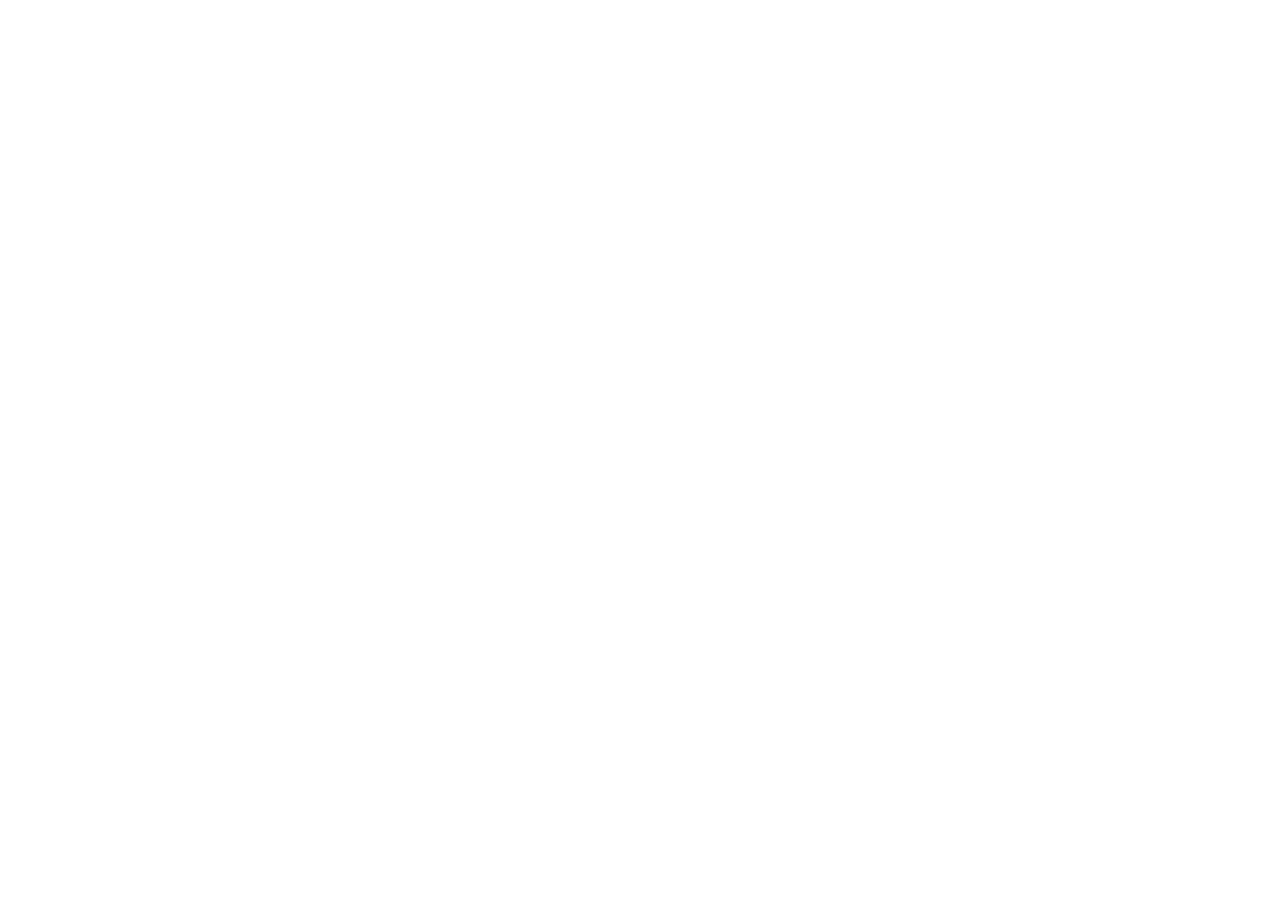
==== index.html @ 55e62a57 "Update README file" ====
<!DOCTYPE html>
<html lang="en">
<head>
    <meta charset="UTF-8">
    <meta http-equiv="X-UA-Compatible" content="IE=edge">
    <meta name="viewport" content="width=device-width, initial-scale=1.0">
    <link rel="stylesheet" href="style.css">
    <title>Meshkat Educational Society</title>
</head>
<body>

    <script src="script.js"></script>
</body>
</html>
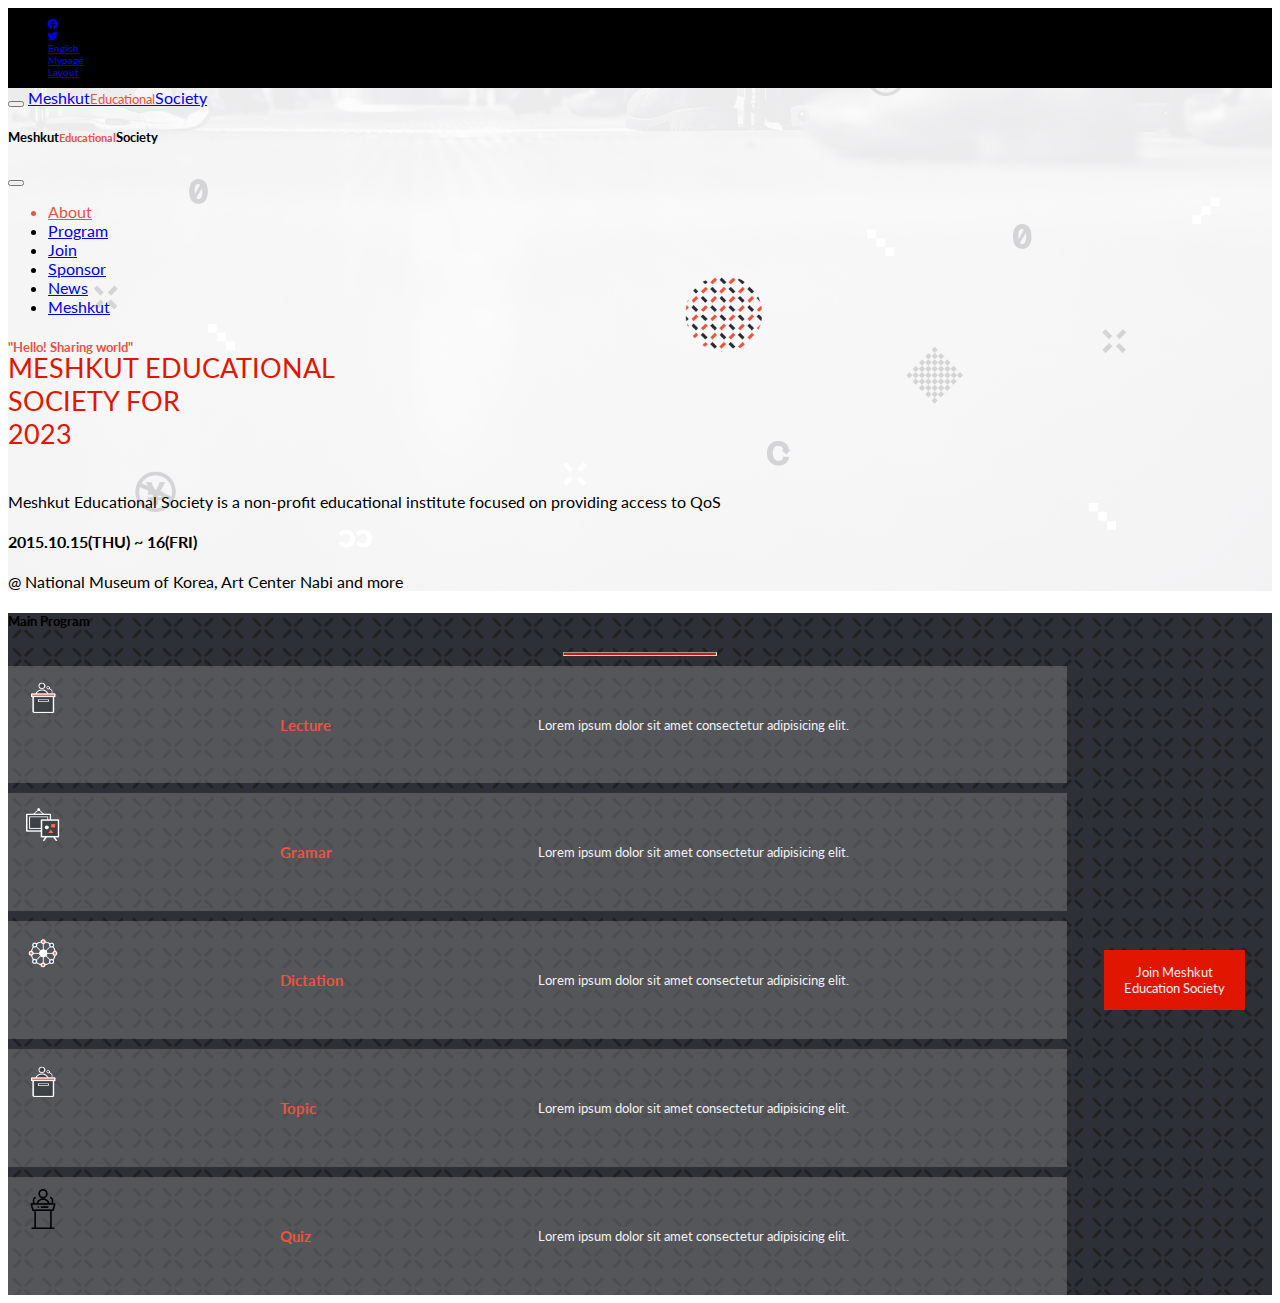
==== commit c397883b: "Add mobile version" ====
--- a/index.html
+++ b/index.html
@@ -1,14 +1,185 @@
 <!DOCTYPE html>
 <html lang="en">
+
 <head>
     <meta charset="UTF-8">
     <meta http-equiv="X-UA-Compatible" content="IE=edge">
     <meta name="viewport" content="width=device-width, initial-scale=1.0">
+    <title>Meshkut Educational Society</title>
     <link rel="stylesheet" href="style.css">
-    <title>Meshkat Educational Society</title>
+    <link rel="stylesheet" href="desktop.css">
+    <link href="https://cdn.jsdelivr.net/npm/bootstrap@5.2.3/dist/css/bootstrap.min.css" rel="stylesheet"
+        integrity="sha384-rbsA2VBKQhggwzxH7pPCaAqO46MgnOM80zW1RWuH61DGLwZJEdK2Kadq2F9CUG65" crossorigin="anonymous">
+    <link rel="stylesheet" href="https://cdnjs.cloudflare.com/ajax/libs/font-awesome/6.3.0/css/all.min.css"
+        integrity="sha512-SzlrxWUlpfuzQ+pcUCosxcglQRNAq/DZjVsC0lE40xsADsfeQoEypE+enwcOiGjk/bSuGGKHEyjSoQ1zVisanQ=="
+        crossorigin="anonymous" referrerpolicy="no-referrer" />
+    <link rel="stylesheet" href="https://cdn.jsdelivr.net/npm/bootstrap-icons@1.10.3/font/bootstrap-icons.css">
 </head>
+
 <body>
+    <div class="main container-fluid p-0 ">
+        <div class="container p-0 m-0">
+            <div class=" container-fluid  bg-custom-black must">
+                <div class="container">
+                    <ul class="nav justify-content-end w-75 me-auto ms-auto ">
+                        <li class="nav-item">
+                            <a class="nav-link text-white" aria-current=" bg-whitepage"
+                                href="https://www.facebook.com/Meshkuteducationalsocietyafg"><i
+                                    class="bi bi-facebook"></i></a>
+                        </li>
+                        <li class="nav-item">
+                            <a class="nav-link text-white" aria-current="page" href="#"><i
+                                    class="bi bi-twitter"></i></a>
+                        </li>
+                        <li class="nav-item">
+                            <a class="nav-link text-white" href="#">English</a>
+                        </li>
+                        <li class="nav-item">
+                            <a href="http://www.star.edu.af" class="nav-link text-white">Mypage</a>
+                        </li>
+                        <li class="nav-item">
+                            <a href="#" class="nav-link text-white">Layout</a>
+                        </li>
+                    </ul>
+                </div>
+            </div>
+            <nav class="navbar navbar-expand-lg fs-5 fw-semibold bg-transparent">
+                <div class="container">
+                    <button class="navbar-toggler border-0" type="button" data-bs-toggle="offcanvas"
+                        data-bs-target="#offcanvasNavbar" aria-controls="offcanvasNavbar">
+                        <span class="navbar-toggler-icon"></span>
+                    </button>
+                    <a class="navbar-brand d-none d-lg-block ms-5" href="index.html">Meshkut<small
+                            class="active1">Educational</small>Society</a>
+                    <div class="offcanvas offcanvas-start" tabindex="-1" id="offcanvasNavbar"
+                        aria-labelledby="offcanvasNavbarLabel">
+                        <div class="offcanvas-header">
+                            <h5 class="offcanvas-title" id="offcanvasNavbarLabel">Meshkut<small
+                                    class="active1">Educational</small>Society</h5>
+                            <button type="button" class="btn-close" data-bs-dismiss="offcanvas"
+                                aria-label="Close"></button>
+                        </div>
+                        <div class="offcanvas-body">
+                            <ul class="navbar-nav justify-content-center flex-grow-1 pe-3">
+                                <li class="nav-item text-color1">
+                                    <a class="nav-link" aria-current="page" href="about.html">About</a>
+                                </li>
+                                <li class="nav-item">
+                                    <a class="nav-link" href="#" data-bs-dismiss="offcanvas"
+                                        aria-label="Close">Program</a>
+                                </li>
+                                <li class="nav-item">
+                                    <a class="nav-link" href="#">Join</a>
+                                </li>
+                                <li class="nav-item">
+                                    <a class="nav-link" href="#">Sponsor</a>
+                                </li>
+                                <li class="nav-item">
+                                    <a class="nav-link" href="#">News</a>
+                                </li>
+                                <li class="nav-item ms-5">
+                                    <a class="navbar-brand d-none d-lg-block campaign" href="#">Meshkut</a>
+                                </li>
+                            </ul>
+                        </div>
+                    </div>
+                </div>
+            </nav>
+        </div>
+        <div class="container ">
+            <div class="row">
+                <div class="col head_content">
+                    <div class="mt-5 active rounded ">
+                        <h5 class="text-color1">"Hello! Sharing world"</h5>
+                        <div id="demo-text" class=" fw-bolder px-1 costom-div">MESHKUT EDUCATIONAL<br>SOCIETY  FOR<br>2023</div>
+                        <P class="tx-custom-black white-border bg-white fs-small px-2 py-2 mt-4 mb-4">Meshkut
+                            Educational
+                            Society is
+                            a non-profit educational institute focused on providing access to QoS</P>
+                            <h4 class="tx-custom-black fw-bolder">2015.10.15(THU) ~ 16(FRI)</h4>
+                            <P class="tx-custom-black fs-small pb-5">@ National Museum of Korea, Art Center Nabi and
+                                more</P>
+                       
+                    </div>
+                </div>
+            </div>
+        </div>
+    </div>
+    <section class="section bg-custom-black container-fluid">
+        <div class="container bg-transparent">
+            <div class="row text-white px-1 py-3 text-center">
+                <h5 class="pt-4">Main Program</h5>
+                <hr class="hr">
+            </div>
+
+            <div class="row program_section">
+                <div class="program">
+                    <div class="program_item">
+                        <div class="img_cover">
+                            <img src="assets/images/discoursew.png"  alt="discoursew">
+                        </div>
+                        <div class="title">
+                            <h6 class="tx-custom-color">Lecture</h6>
+                        </div>
+                        <div class="desc">
+                            <p>Lorem ipsum dolor sit amet consectetur adipisicing elit. </p>
+                        </div>
+                    </div>
+
+                    <div class="program_item">
+                        <div class="img_cover"><img src="assets/images/galery.png"  alt="galery"></div>
+                        <div class="title">
+                            <h6 class="tx-custom-color">Gramar</h6>
+                        </div>
+                        <div class="desc">
+                            <p>Lorem ipsum dolor sit amet consectetur adipisicing elit. </p>
+                        </div>
+                    </div>
+
+                    <div class="program_item">
+                        <div class="img_cover"><img src="assets/images/interm.png"  alt="interm"></div>
+                        <div class="title">
+                            <h6 class="tx-custom-color">Dictation</h6>
+                        </div>
+                        <div class="desc">
+                            <p>Lorem ipsum dolor sit amet consectetur adipisicing elit. </p>
+                        </div>
+                    </div>
+
+                    <div class="program_item">
+                        <div class="img_cover"><img src="assets/images/discoursew.png"  alt="discoursew">
+                        </div>
+                        <div class="title">
+                            <h6 class="tx-custom-color">Topic</h6>
+                        </div>
+                        <div class="desc">
+                            <p>Lorem ipsum dolor sit amet consectetur adipisicing elit. </p>
+                        </div>
+                    </div>
+
+                    <div class="program_item">
+                        <div class="img_cover"><img src="assets/images/discourse.png"  alt="discourse">
+                        </div>
+                        <div class="title">
+                            <h6 class="tx-custom-color">Quiz</h6>
+                        </div>
+                        <div class="desc">
+                            <p>Lorem ipsum dolor sit amet consectetur adipisicing elit. </p>
+                        </div>
+                    </div>
+                </div>
+                <div class="join_button_cover">
+                    <button>Join Meshkut Education Society</button>
+                </div>
+            </div>
+        </div>
+    </section>
+
 
     <script src="script.js"></script>
+    <script src="https://cdn.jsdelivr.net/npm/bootstrap@5.2.3/dist/js/bootstrap.bundle.min.js"
+        integrity="sha384-kenU1KFdBIe4zVF0s0G1M5b4hcpxyD9F7jL+jjXkk+Q2h455rYXK/7HAuoJl+0I4"
+        crossorigin="anonymous"></script>
 </body>
+
 </html>--- a/style.css
+++ b/style.css
@@ -0,0 +1,121 @@
+@import url('http://fonts.googleapis.com/css?family=Lato:400,700');
+
+* {
+    font-family: 'Lato', sans-serif;
+    font-style: normal;
+}
+
+.must {
+    display: none;
+}
+
+.nav {
+    font-size: 10px;
+}
+
+.nav .nav-item .nav-link:hover {
+    color: #ec5242 !important;
+}
+
+.active1 {
+    color: #ec5242;
+}
+
+.text-color1 a {
+    color: #ec5242;
+}
+
+.text-color1 {
+    color: #ec5242;
+}
+
+.costom-div {
+    margin-top: -2%;
+    color: #e01600;
+    font-size: 27px;
+    padding-bottom: 2%;
+}
+
+.main {
+    background-image: url(./assets/images/mainbg.png);
+    background-position: center;
+    background-repeat: no-repeat;
+    background-size: cover;
+
+}
+
+.program_section {
+    display: flex;
+    flex-direction: row;
+    justify-content: center;
+    align-items: center;
+    gap: 10px;
+}
+
+.section {
+    background-image: url(./assets/images/backgrounds2.png);
+}
+
+.hr {
+    width: 12% !important;
+    margin: 10px auto;
+    height: 2px;
+    background-color: red;
+    color: red;
+}
+
+.program_section .program {
+    width: 98%;
+    display: flex;
+    flex-direction: column;
+    justify-content: center;
+    gap: 10px;
+}
+
+.program_item {
+    background: rgb(0, 0, 0);
+    background: rgb(124 124 124 / 50%);
+    color: #f1f1f1;
+    padding: 15px;
+    display: flex;
+    flex-direction: row;
+    justify-content: center;
+    align-items: center;
+}
+.program_item:hover {
+    cursor: pointer;
+    border: 1px solid white;
+  }
+  
+.img_cover{
+    margin-top: -5%;
+    flex: 1;
+}
+.img_cover img{
+    width: 40px;
+}
+.title{
+    flex: 1;
+}
+.tx-custom-color{
+    font-size: 15px;
+    color: #ec5242;
+}
+.desc{
+    flex: 2;
+    font-size: 13px;
+}
+.join_button_cover {
+    display: flex;
+    justify-content: center;
+    align-items: center;
+    padding: 15px 15px;
+}
+.join_button_cover button {
+    width: 85%;
+    background-color: #e01600;
+    color: #f1f1f1;
+    border: none;
+    height: 60px;
+    cursor: pointer;
+}--- a/desktop.css
+++ b/desktop.css
@@ -0,0 +1,8 @@
+@media screen and (min-width: 768px)  {
+    
+
+.must{
+    display:flex;
+    background-color: black;
+}
+}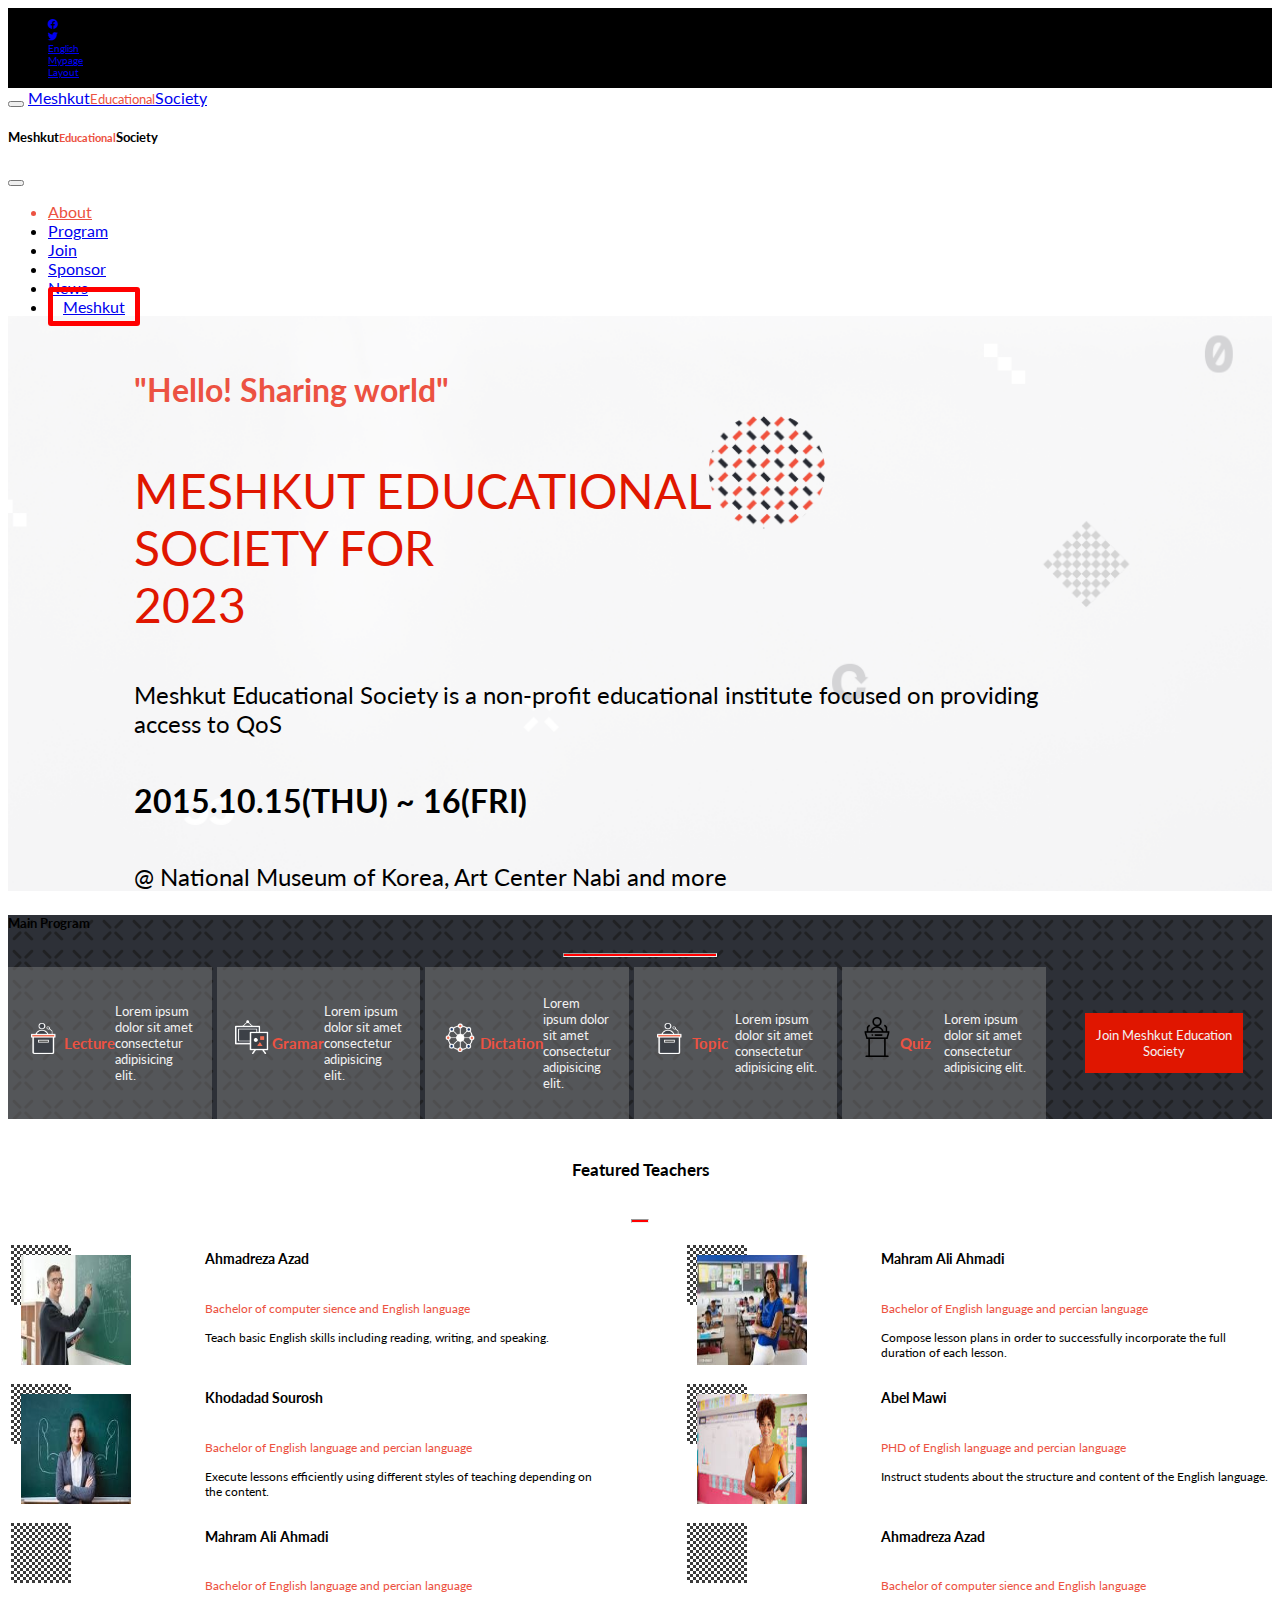
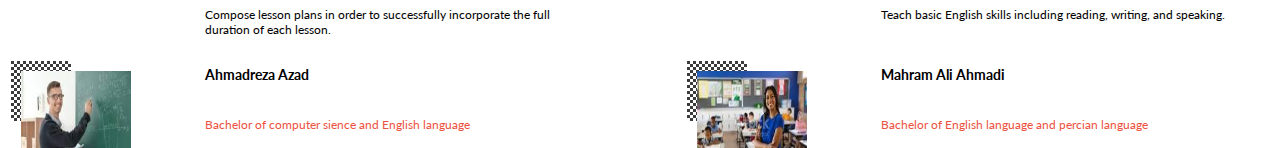
==== commit eecee46a: "Finish the mobile version of home page" ====
--- a/index.html
+++ b/index.html
@@ -18,7 +18,7 @@
 
 <body>
     <div class="main container-fluid p-0 ">
-        <div class="container p-0 m-0">
+        <div class="container-fluid p-0 m-0">
             <div class=" container-fluid  bg-custom-black must">
                 <div class="container">
                     <ul class="nav justify-content-end w-75 me-auto ms-auto ">
@@ -43,7 +43,7 @@
                     </ul>
                 </div>
             </div>
-            <nav class="navbar navbar-expand-lg fs-5 fw-semibold bg-transparent">
+            <nav class="navbar navbar-expand-lg fs-5 fw-semibold ">
                 <div class="container">
                     <button class="navbar-toggler border-0" type="button" data-bs-toggle="offcanvas"
                         data-bs-target="#offcanvasNavbar" aria-controls="offcanvasNavbar">
@@ -86,20 +86,21 @@
                 </div>
             </nav>
         </div>
-        <div class="container ">
+        <div class="container">
             <div class="row">
                 <div class="col head_content">
-                    <div class="mt-5 active rounded ">
-                        <h5 class="text-color1">"Hello! Sharing world"</h5>
-                        <div id="demo-text" class=" fw-bolder px-1 costom-div">MESHKUT EDUCATIONAL<br>SOCIETY  FOR<br>2023</div>
-                        <P class="tx-custom-black white-border bg-white fs-small px-2 py-2 mt-4 mb-4">Meshkut
+                    <div class="mt-4 ms-1 active rounded">
+                        <h5 class="text-color1 text-color2">"Hello! Sharing world"</h5>
+                        <div id="demo-text" class=" fw-bolder px-1 costom-div">MESHKUT EDUCATIONAL<br>SOCIETY
+                            FOR <br class="d-md-none"> 2023</div>
+                        <P class="text5 tx-custom-black white-border bg-white fs-small px-2 py-2 mt-4 mb-4">Meshkut
                             Educational
                             Society is
                             a non-profit educational institute focused on providing access to QoS</P>
-                            <h4 class="tx-custom-black fw-bolder">2015.10.15(THU) ~ 16(FRI)</h4>
-                            <P class="tx-custom-black fs-small pb-5">@ National Museum of Korea, Art Center Nabi and
-                                more</P>
-                       
+                        <h4 class="tx-custom-black fw-bolder">2015.10.15(THU) ~ 16(FRI)</h4>
+                        <P class="tx-custom-black fs-small pb-5 text5">@ National Museum of Korea, Art Center Nabi and
+                            more</P>
+
                     </div>
                 </div>
             </div>
@@ -116,7 +117,7 @@
                 <div class="program">
                     <div class="program_item">
                         <div class="img_cover">
-                            <img src="assets/images/discoursew.png"  alt="discoursew">
+                            <img src="assets/images/discoursew.png" alt="discoursew">
                         </div>
                         <div class="title">
                             <h6 class="tx-custom-color">Lecture</h6>
@@ -127,7 +128,7 @@
                     </div>
 
                     <div class="program_item">
-                        <div class="img_cover"><img src="assets/images/galery.png"  alt="galery"></div>
+                        <div class="img_cover"><img src="assets/images/galery.png" alt="galery"></div>
                         <div class="title">
                             <h6 class="tx-custom-color">Gramar</h6>
                         </div>
@@ -137,7 +138,7 @@
                     </div>
 
                     <div class="program_item">
-                        <div class="img_cover"><img src="assets/images/interm.png"  alt="interm"></div>
+                        <div class="img_cover"><img src="assets/images/interm.png" alt="interm"></div>
                         <div class="title">
                             <h6 class="tx-custom-color">Dictation</h6>
                         </div>
@@ -147,7 +148,7 @@
                     </div>
 
                     <div class="program_item">
-                        <div class="img_cover"><img src="assets/images/discoursew.png"  alt="discoursew">
+                        <div class="img_cover"><img src="assets/images/discoursew.png" alt="discoursew">
                         </div>
                         <div class="title">
                             <h6 class="tx-custom-color">Topic</h6>
@@ -158,7 +159,7 @@
                     </div>
 
                     <div class="program_item">
-                        <div class="img_cover"><img src="assets/images/discourse.png"  alt="discourse">
+                        <div class="img_cover"><img src="assets/images/discourse.png" alt="discourse">
                         </div>
                         <div class="title">
                             <h6 class="tx-custom-color">Quiz</h6>
@@ -174,6 +175,24 @@
             </div>
         </div>
     </section>
+    <section class="teacher_part py-4  d-flex flex-column justify-content-center align-item-center container">
+        <div class="teachers">
+            <div class="row text-white px-1 py-3 text-center">
+                <h6 class="text-custom">Featured Teachers</h6>
+                <hr class="hr">
+            </div>
+            <div class="teacher_item" id="card">
+
+
+            </div>
+            <div class="more">
+                <button id="btn_more"><span>MORE</span><i class="bi bi-chevron-down mx-1"></i></button>
+            </div>
+        </div>
+    </section>
+
+
+
 
 
     <script src="script.js"></script>
--- a/style.css
+++ b/style.css
@@ -82,35 +82,42 @@
     justify-content: center;
     align-items: center;
 }
+
 .program_item:hover {
     cursor: pointer;
     border: 1px solid white;
-  }
-  
-.img_cover{
+}
+
+.img_cover {
     margin-top: -5%;
     flex: 1;
 }
-.img_cover img{
+
+.img_cover img {
     width: 40px;
 }
-.title{
+
+.title {
     flex: 1;
 }
-.tx-custom-color{
+
+.tx-custom-color {
     font-size: 15px;
     color: #ec5242;
 }
-.desc{
+
+.desc {
     flex: 2;
     font-size: 13px;
 }
+
 .join_button_cover {
     display: flex;
     justify-content: center;
     align-items: center;
     padding: 15px 15px;
 }
+
 .join_button_cover button {
     width: 85%;
     background-color: #e01600;
@@ -118,4 +125,84 @@
     border: none;
     height: 60px;
     cursor: pointer;
+}
+
+.teacher_part .teachers {
+    display: flex;
+    flex-direction: column;
+    justify-content: center;
+    align-items: center;
+}
+
+.text-custom {
+    font-size: 17px;
+    color: black;
+}
+
+.teacher_item {
+    display: flex;
+    flex-direction: column;
+    justify-content: center;
+    width: 98%;
+    /* background-color: rgb(105, 102, 102); */
+    gap: 12px;
+}
+
+.cards {
+    display: flex;
+    flex-direction: row;
+    justify-content: center;
+    gap: 12px;
+}
+
+.images-div {
+    background-image: url(./assets/images/black-white.png);
+    flex: 1;
+    background-size: 60px 60px;
+    background-repeat: no-repeat;
+}
+
+.images-div img {
+    width: 110px;
+    height: 110px;
+    padding-left: 10px;
+    padding-top: 10px;
+}
+
+.info-div {
+    flex: 2;
+}
+
+.info-div .small {
+    font-size: 12px;
+    color: #ec5242;
+    line-height: 1.5;
+}
+
+.info-div h6 {
+    font-size: 14px;
+    margin-top: 5px;
+}
+
+.info-div p {
+    font-size: 12px;
+    margin-top: 5px;
+}
+
+.more {
+    display: flex;
+    justify-content: center;
+    align-items: center;
+    width: 90%;
+    height: 50px;
+    margin-top: 1.7rem;
+    border: 1px solid lightgray;
+}
+
+.more button {
+    border: none;
+    background-color: white;
+}
+.more button .bi-chevron-down{
+    color:  #ec5242;
 }--- a/desktop.css
+++ b/desktop.css
@@ -1,8 +1,74 @@
-@media screen and (min-width: 768px)  {
-    
+@media(min-width:768px) {
+    .must {
+        display: flex;
+        background-color: black;
+    }
 
-.must{
-    display:flex;
-    background-color: black;
-}
+    .navbar {
+        background-color: white;
+    }
+
+    .head_content {
+        margin-left: 10%;
+    }
+
+    .campaign {
+        border: red 5px solid;
+        padding: 5px 10px;
+        border-radius: 3px;
+    }
+
+    .text-color2 {
+        font-size: 2rem;
+    }
+
+    .costom-div {
+        margin-top: 2%;
+        font-size: 3rem;
+    }
+
+    .text5 {
+        font-size: 1.5rem;
+        width: 80%;
+        padding-right: 10%;
+    }
+
+    .rounded h4 {
+        font-size: 2rem;
+    }
+
+    .program_section .program {
+        width: 85%;
+        flex-direction: row;
+        justify-content: center;
+        gap: 5px;
+    }
+
+    .program_section .program>* {
+        flex: 1;
+    }
+
+    .teacher_part {
+        display: flex;
+        flex-direction: column;
+        justify-content: center;
+        align-items: center;
+        /* border: 1px solid gold; */
+    }
+
+    .teacher_item {
+       display:grid;
+        grid-template-columns: 50% 50%;
+        padding: 1% 10%;
+        column-gap: 8%;
+    }
+
+    .cards {
+        /* border: 1px solid green; */
+        gap: 0%;
+    }
+    /* .more{
+        margin-top: 8%;
+    } */
+
 }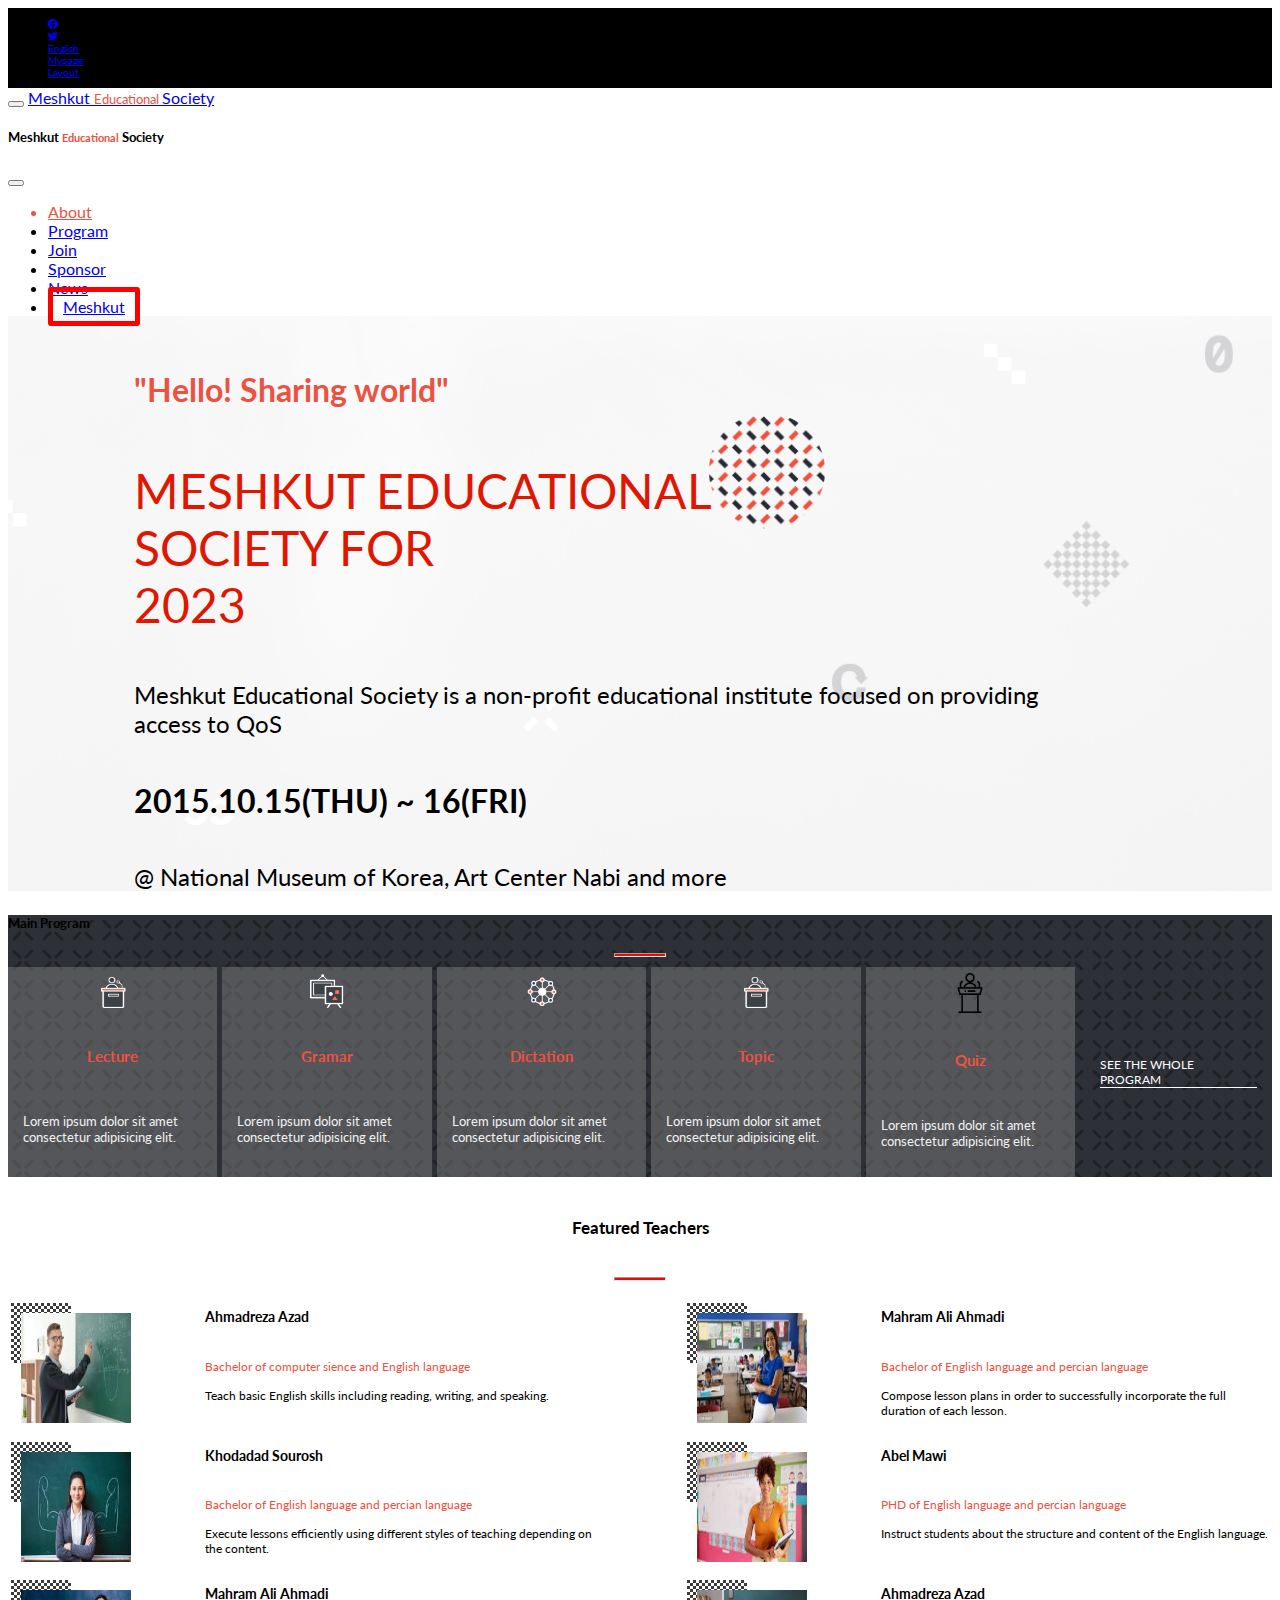
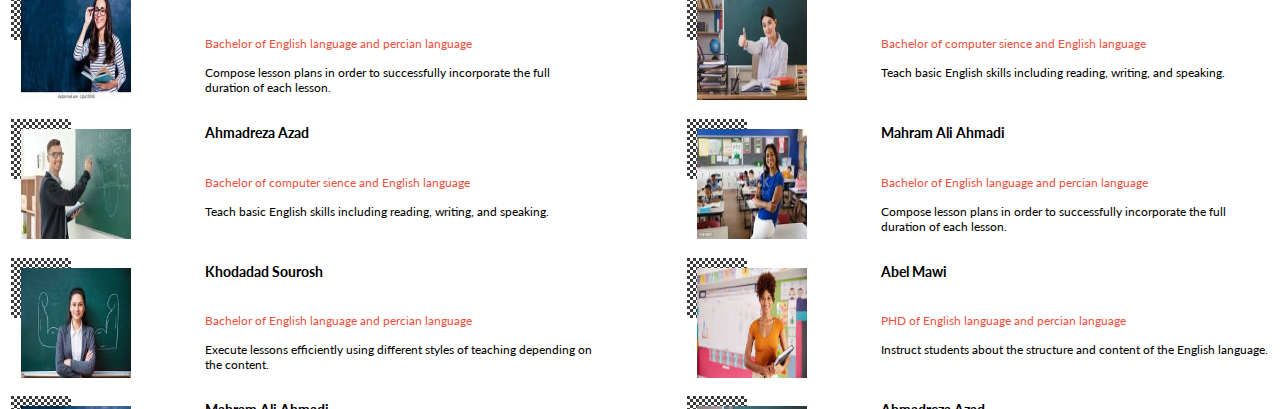
==== commit 24eb7b79: "Finish the desktop version of home page" ====
--- a/index.html
+++ b/index.html
@@ -49,13 +49,13 @@
                         data-bs-target="#offcanvasNavbar" aria-controls="offcanvasNavbar">
                         <span class="navbar-toggler-icon"></span>
                     </button>
-                    <a class="navbar-brand d-none d-lg-block ms-5" href="index.html">Meshkut<small
-                            class="active1">Educational</small>Society</a>
+                    <a class="navbar-brand d-none d-lg-block ms-5" href="index.html">Meshkut <small
+                            class="active1"> Educational </small> Society </a>
                     <div class="offcanvas offcanvas-start" tabindex="-1" id="offcanvasNavbar"
                         aria-labelledby="offcanvasNavbarLabel">
                         <div class="offcanvas-header">
-                            <h5 class="offcanvas-title" id="offcanvasNavbarLabel">Meshkut<small
-                                    class="active1">Educational</small>Society</h5>
+                            <h5 class="offcanvas-title" id="offcanvasNavbarLabel">Meshkut <small
+                                    class="active1"> Educational </small> Society </h5>
                             <button type="button" class="btn-close" data-bs-dismiss="offcanvas"
                                 aria-label="Close"></button>
                         </div>
@@ -170,6 +170,7 @@
                     </div>
                 </div>
                 <div class="join_button_cover">
+                    <a href="#">SEE THE WHOLE PROGRAM</a>
                     <button>Join Meshkut Education Society</button>
                 </div>
             </div>
@@ -190,11 +191,40 @@
             </div>
         </div>
     </section>
-
-
-
-
-
+    <section class="container-fluid bg-dark not-visibale" id="removeableFooter">
+        <div class="container py-5">
+            <div class="row">
+                <div class="col text-center text-white">
+                    <h6>Contact</h6>
+                    <hr class="hr">
+                </div>
+            </div>
+            <div class="row text-center mt-4">
+                <div class="col-1"></div>
+                <div class="col-2 text-white m-0"><a href="#"><img src="assets/icons/mozilla.png" width="80"
+                            alt="mozilla"></a></div>
+                <div class="col-2 text-white m-0"><a href="#"><img src="assets/icons/googlekorea.png" width="80"
+                            alt="google"></a></div>
+                <div class="col-2 text-white m-0"><a href="#"><img src="assets/icons/naver.png" width="80"
+                            alt="naver"></a></div>
+                <div class="col-2 text-white m-0"><a href="#"><img src="assets/icons/daumkakaologo.png" width="80"
+                            alt="daumkakaologo"></a></div>
+                <div class="col-2 text-white m-0"><a href="#"><img src="assets/icons/airbnb.png" width="80"
+                            alt="airbnb"></a></div>
+                <div class="col-1"></div>
+            </div>
+        </div>
+    </section>
+    <div class="container not-visibale">
+        <div class="row bg-white">
+            <div class="col text-center pt-3">
+                <a class=" nav-link" href="#">Meshkut <small class="active1"> Educational </small> Society </a>
+            </div>
+            <div class="col text-center pt-3">
+                <p class="tx-custom-black py-1 joinUs">Join us for better future</p>
+            </div>
+        </div>
+    </div>
     <script src="script.js"></script>
     <script src="https://cdn.jsdelivr.net/npm/bootstrap@5.2.3/dist/js/bootstrap.bundle.min.js"
         integrity="sha384-kenU1KFdBIe4zVF0s0G1M5b4hcpxyD9F7jL+jjXkk+Q2h455rYXK/7HAuoJl+0I4"
--- a/style.css
+++ b/style.css
@@ -57,7 +57,7 @@
 }
 
 .hr {
-    width: 12% !important;
+    width: 50px !important;
     margin: 10px auto;
     height: 2px;
     background-color: red;
@@ -82,8 +82,7 @@
     justify-content: center;
     align-items: center;
 }
-
-.program_item:hover {
+div .program_item:hover {
     cursor: pointer;
     border: 1px solid white;
 }
@@ -126,6 +125,9 @@
     height: 60px;
     cursor: pointer;
 }
+.join_button_cover a{
+    display: none;
+}
 
 .teacher_part .teachers {
     display: flex;
@@ -144,7 +146,6 @@
     flex-direction: column;
     justify-content: center;
     width: 98%;
-    /* background-color: rgb(105, 102, 102); */
     gap: 12px;
 }
 
@@ -205,4 +206,7 @@
 }
 .more button .bi-chevron-down{
     color:  #ec5242;
+}
+.not-visibale{
+    display: none;
 }--- a/desktop.css
+++ b/desktop.css
@@ -48,27 +48,53 @@
         flex: 1;
     }
 
+    .program_item {
+        flex-direction: column;
+    }
+
+    .join_button_cover button {
+        display: none;
+    }
+
+    .join_button_cover a {
+        text-decoration: none;
+        display: block;
+        font-size: 12px;
+        color: white;
+        border-bottom: 1px solid white;
+    }
+
+    .join_button_cover a:hover {
+        color: white;
+    }
+
     .teacher_part {
         display: flex;
         flex-direction: column;
         justify-content: center;
         align-items: center;
-        /* border: 1px solid gold; */
     }
 
     .teacher_item {
-       display:grid;
+        display: grid;
         grid-template-columns: 50% 50%;
         padding: 1% 10%;
         column-gap: 8%;
     }
 
     .cards {
-        /* border: 1px solid green; */
         gap: 0%;
     }
-    /* .more{
-        margin-top: 8%;
-    } */
+
+    .more{
+        display: none;
+    }
+    .row-custom1{
+        border: solid 1px white;
+        width: 60% !important;
+    }
+    .not-visibale{
+        display: block;
+    }
 
 }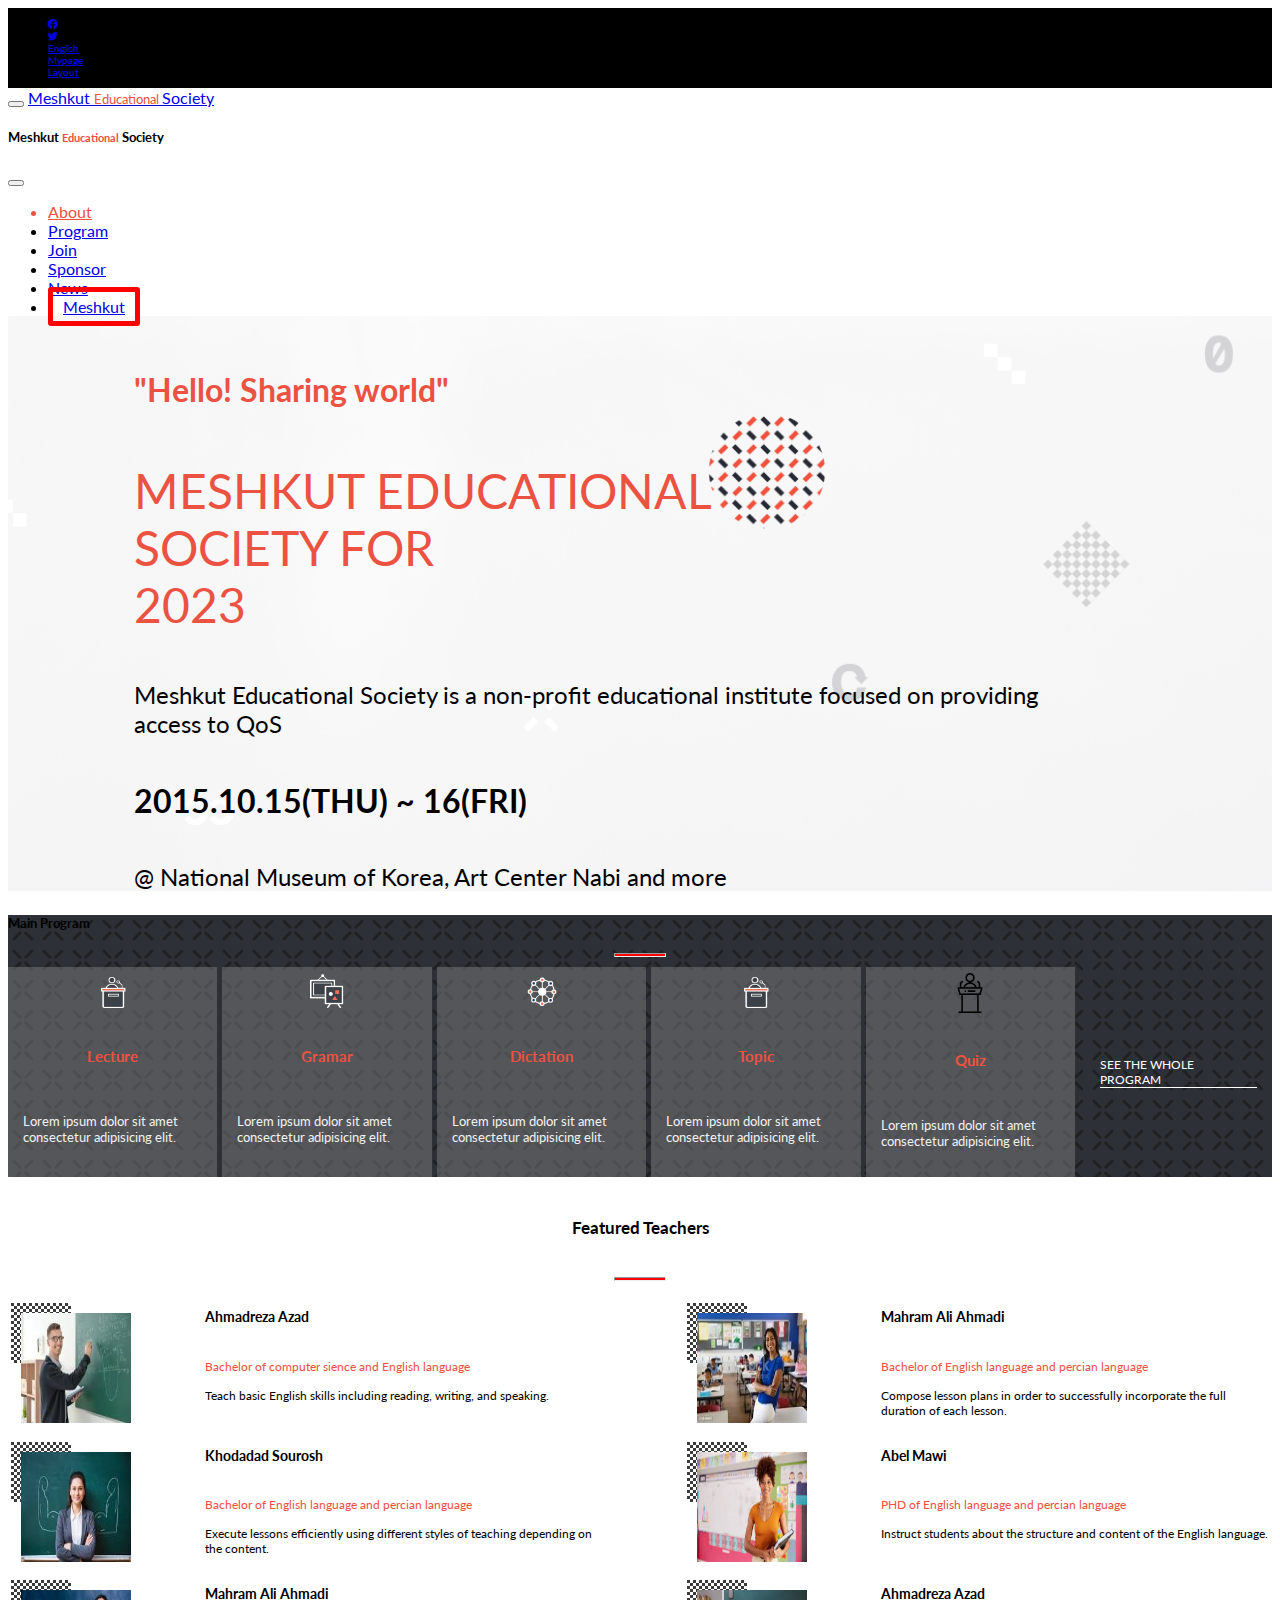
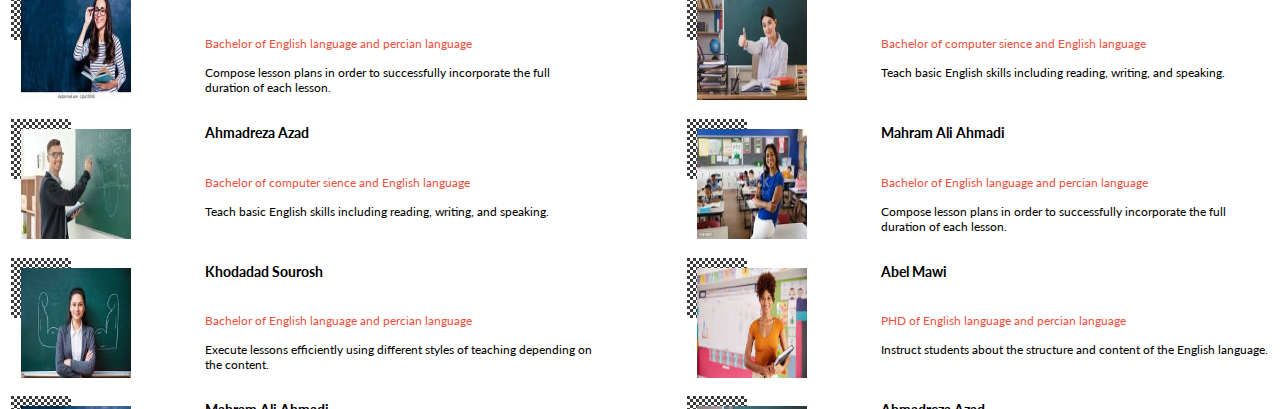
==== commit dccb5920: "The mobile version of about page is created" ====
--- a/index.html
+++ b/index.html
@@ -215,7 +215,7 @@
             </div>
         </div>
     </section>
-    <div class="container not-visibale">
+    <footer class="container not-visibale">
         <div class="row bg-white">
             <div class="col text-center pt-3">
                 <a class=" nav-link" href="#">Meshkut <small class="active1"> Educational </small> Society </a>
@@ -224,7 +224,7 @@
                 <p class="tx-custom-black py-1 joinUs">Join us for better future</p>
             </div>
         </div>
-    </div>
+    </footer>
     <script src="script.js"></script>
     <script src="https://cdn.jsdelivr.net/npm/bootstrap@5.2.3/dist/js/bootstrap.bundle.min.js"
         integrity="sha384-kenU1KFdBIe4zVF0s0G1M5b4hcpxyD9F7jL+jjXkk+Q2h455rYXK/7HAuoJl+0I4"
--- a/style.css
+++ b/style.css
@@ -1,212 +1,215 @@
 @import url('http://fonts.googleapis.com/css?family=Lato:400,700');
 
 * {
-    font-family: 'Lato', sans-serif;
-    font-style: normal;
+  font-family: 'Lato', sans-serif;
+  font-style: normal;
 }
 
 .must {
-    display: none;
+  display: none;
 }
 
 .nav {
-    font-size: 10px;
+  font-size: 10px;
 }
 
 .nav .nav-item .nav-link:hover {
-    color: #ec5242 !important;
+  color: #ec5242 !important;
 }
 
 .active1 {
-    color: #ec5242;
+  color: #ec5242;
 }
 
 .text-color1 a {
-    color: #ec5242;
+  color: #ec5242;
 }
 
 .text-color1 {
-    color: #ec5242;
+  color: #ec5242;
 }
 
 .costom-div {
-    margin-top: -2%;
-    color: #e01600;
-    font-size: 27px;
-    padding-bottom: 2%;
+  margin-top: -2%;
+  color: #ec5242;
+  font-size: 27px;
+  padding-bottom: 2%;
 }
 
 .main {
-    background-image: url(./assets/images/mainbg.png);
-    background-position: center;
-    background-repeat: no-repeat;
-    background-size: cover;
-
+  background-image: url(./assets/images/mainbg.png);
+  background-position: center;
+  background-repeat: no-repeat;
+  background-size: cover;
 }
 
 .program_section {
-    display: flex;
-    flex-direction: row;
-    justify-content: center;
-    align-items: center;
-    gap: 10px;
+  display: flex;
+  flex-direction: row;
+  justify-content: center;
+  align-items: center;
+  gap: 10px;
 }
 
 .section {
-    background-image: url(./assets/images/backgrounds2.png);
+  background-image: url(./assets/images/backgrounds2.png);
 }
 
 .hr {
-    width: 50px !important;
-    margin: 10px auto;
-    height: 2px;
-    background-color: red;
-    color: red;
+  width: 50px !important;
+  margin: 10px auto;
+  height: 2px;
+  background-color: red;
+  color: red;
 }
 
 .program_section .program {
-    width: 98%;
-    display: flex;
-    flex-direction: column;
-    justify-content: center;
-    gap: 10px;
+  width: 98%;
+  display: flex;
+  flex-direction: column;
+  justify-content: center;
+  gap: 10px;
 }
 
 .program_item {
-    background: rgb(0, 0, 0);
-    background: rgb(124 124 124 / 50%);
-    color: #f1f1f1;
-    padding: 15px;
-    display: flex;
-    flex-direction: row;
-    justify-content: center;
-    align-items: center;
-}
+  background: rgb(0, 0, 0);
+  background: rgb(124 124 124 / 50%);
+  color: #f1f1f1;
+  padding: 15px;
+  display: flex;
+  flex-direction: row;
+  justify-content: center;
+  align-items: center;
+}
+
 div .program_item:hover {
-    cursor: pointer;
-    border: 1px solid white;
+  cursor: pointer;
+  border: 1px solid white;
 }
 
 .img_cover {
-    margin-top: -5%;
-    flex: 1;
+  margin-top: -5%;
+  flex: 1;
 }
 
 .img_cover img {
-    width: 40px;
+  width: 40px;
 }
 
 .title {
-    flex: 1;
+  flex: 1;
 }
 
 .tx-custom-color {
-    font-size: 15px;
-    color: #ec5242;
+  font-size: 15px;
+  color: #ec5242;
 }
 
 .desc {
-    flex: 2;
-    font-size: 13px;
+  flex: 2;
+  font-size: 13px;
 }
 
 .join_button_cover {
-    display: flex;
-    justify-content: center;
-    align-items: center;
-    padding: 15px 15px;
+  display: flex;
+  justify-content: center;
+  align-items: center;
+  padding: 15px 15px;
 }
 
 .join_button_cover button {
-    width: 85%;
-    background-color: #e01600;
-    color: #f1f1f1;
-    border: none;
-    height: 60px;
-    cursor: pointer;
-}
-.join_button_cover a{
-    display: none;
+  width: 85%;
+  background-color: #e01600;
+  color: #f1f1f1;
+  border: none;
+  height: 60px;
+  cursor: pointer;
+}
+
+.join_button_cover a {
+  display: none;
 }
 
 .teacher_part .teachers {
-    display: flex;
-    flex-direction: column;
-    justify-content: center;
-    align-items: center;
+  display: flex;
+  flex-direction: column;
+  justify-content: center;
+  align-items: center;
 }
 
 .text-custom {
-    font-size: 17px;
-    color: black;
+  font-size: 17px;
+  color: black;
 }
 
 .teacher_item {
-    display: flex;
-    flex-direction: column;
-    justify-content: center;
-    width: 98%;
-    gap: 12px;
+  display: flex;
+  flex-direction: column;
+  justify-content: center;
+  width: 98%;
+  gap: 12px;
 }
 
 .cards {
-    display: flex;
-    flex-direction: row;
-    justify-content: center;
-    gap: 12px;
+  display: flex;
+  flex-direction: row;
+  justify-content: center;
+  gap: 12px;
 }
 
 .images-div {
-    background-image: url(./assets/images/black-white.png);
-    flex: 1;
-    background-size: 60px 60px;
-    background-repeat: no-repeat;
+  background-image: url(./assets/images/black-white.png);
+  flex: 1;
+  background-size: 60px 60px;
+  background-repeat: no-repeat;
 }
 
 .images-div img {
-    width: 110px;
-    height: 110px;
-    padding-left: 10px;
-    padding-top: 10px;
+  width: 110px;
+  height: 110px;
+  padding-left: 10px;
+  padding-top: 10px;
 }
 
 .info-div {
-    flex: 2;
+  flex: 2;
 }
 
 .info-div .small {
-    font-size: 12px;
-    color: #ec5242;
-    line-height: 1.5;
+  font-size: 12px;
+  color: #ec5242;
+  line-height: 1.5;
 }
 
 .info-div h6 {
-    font-size: 14px;
-    margin-top: 5px;
+  font-size: 14px;
+  margin-top: 5px;
 }
 
 .info-div p {
-    font-size: 12px;
-    margin-top: 5px;
+  font-size: 12px;
+  margin-top: 5px;
 }
 
 .more {
-    display: flex;
-    justify-content: center;
-    align-items: center;
-    width: 90%;
-    height: 50px;
-    margin-top: 1.7rem;
-    border: 1px solid lightgray;
+  display: flex;
+  justify-content: center;
+  align-items: center;
+  width: 90%;
+  height: 50px;
+  margin-top: 1.7rem;
+  border: 1px solid lightgray;
 }
 
 .more button {
-    border: none;
-    background-color: white;
-}
-.more button .bi-chevron-down{
-    color:  #ec5242;
-}
-.not-visibale{
-    display: none;
-}+  border: none;
+  background-color: white;
+}
+
+.more button .bi-chevron-down {
+  color: #ec5242;
+}
+
+.not-visibale {
+  display: none;
+}
--- a/desktop.css
+++ b/desktop.css
@@ -1,100 +1,101 @@
-@media(min-width:768px) {
-    .must {
-        display: flex;
-        background-color: black;
-    }
+@media (min-width: 768px) {
+  .must {
+    display: flex;
+    background-color: black;
+  }
 
-    .navbar {
-        background-color: white;
-    }
+  .navbar {
+    background-color: white;
+  }
 
-    .head_content {
-        margin-left: 10%;
-    }
+  .head_content {
+    margin-left: 10%;
+  }
 
-    .campaign {
-        border: red 5px solid;
-        padding: 5px 10px;
-        border-radius: 3px;
-    }
+  .campaign {
+    border: red 5px solid;
+    padding: 5px 10px;
+    border-radius: 3px;
+  }
 
-    .text-color2 {
-        font-size: 2rem;
-    }
+  .text-color2 {
+    font-size: 2rem;
+  }
 
-    .costom-div {
-        margin-top: 2%;
-        font-size: 3rem;
-    }
+  .costom-div {
+    margin-top: 2%;
+    font-size: 3rem;
+  }
 
-    .text5 {
-        font-size: 1.5rem;
-        width: 80%;
-        padding-right: 10%;
-    }
+  .text5 {
+    font-size: 1.5rem;
+    width: 80%;
+    padding-right: 10%;
+  }
 
-    .rounded h4 {
-        font-size: 2rem;
-    }
+  .rounded h4 {
+    font-size: 2rem;
+  }
 
-    .program_section .program {
-        width: 85%;
-        flex-direction: row;
-        justify-content: center;
-        gap: 5px;
-    }
+  .program_section .program {
+    width: 85%;
+    flex-direction: row;
+    justify-content: center;
+    gap: 5px;
+  }
 
-    .program_section .program>* {
-        flex: 1;
-    }
+  .program_section .program > * {
+    flex: 1;
+  }
 
-    .program_item {
-        flex-direction: column;
-    }
+  .program_item {
+    flex-direction: column;
+  }
 
-    .join_button_cover button {
-        display: none;
-    }
+  .join_button_cover button {
+    display: none;
+  }
 
-    .join_button_cover a {
-        text-decoration: none;
-        display: block;
-        font-size: 12px;
-        color: white;
-        border-bottom: 1px solid white;
-    }
+  .join_button_cover a {
+    text-decoration: none;
+    display: block;
+    font-size: 12px;
+    color: white;
+    border-bottom: 1px solid white;
+  }
 
-    .join_button_cover a:hover {
-        color: white;
-    }
+  .join_button_cover a:hover {
+    color: white;
+  }
 
-    .teacher_part {
-        display: flex;
-        flex-direction: column;
-        justify-content: center;
-        align-items: center;
-    }
+  .teacher_part {
+    display: flex;
+    flex-direction: column;
+    justify-content: center;
+    align-items: center;
+  }
 
-    .teacher_item {
-        display: grid;
-        grid-template-columns: 50% 50%;
-        padding: 1% 10%;
-        column-gap: 8%;
-    }
+  .teacher_item {
+    display: grid;
+    grid-template-columns: 50% 50%;
+    padding: 1% 10%;
+    column-gap: 8%;
+  }
 
-    .cards {
-        gap: 0%;
-    }
+  .cards {
+    gap: 0%;
+  }
 
-    .more{
-        display: none;
-    }
-    .row-custom1{
-        border: solid 1px white;
-        width: 60% !important;
-    }
-    .not-visibale{
-        display: block;
-    }
+  .more {
+    display: none;
+  }
 
-}+  .row-custom1 {
+    border: solid 1px white;
+    width: 60% !important;
+  }
+
+  .not-visibale {
+    display: block;
+  }
+}
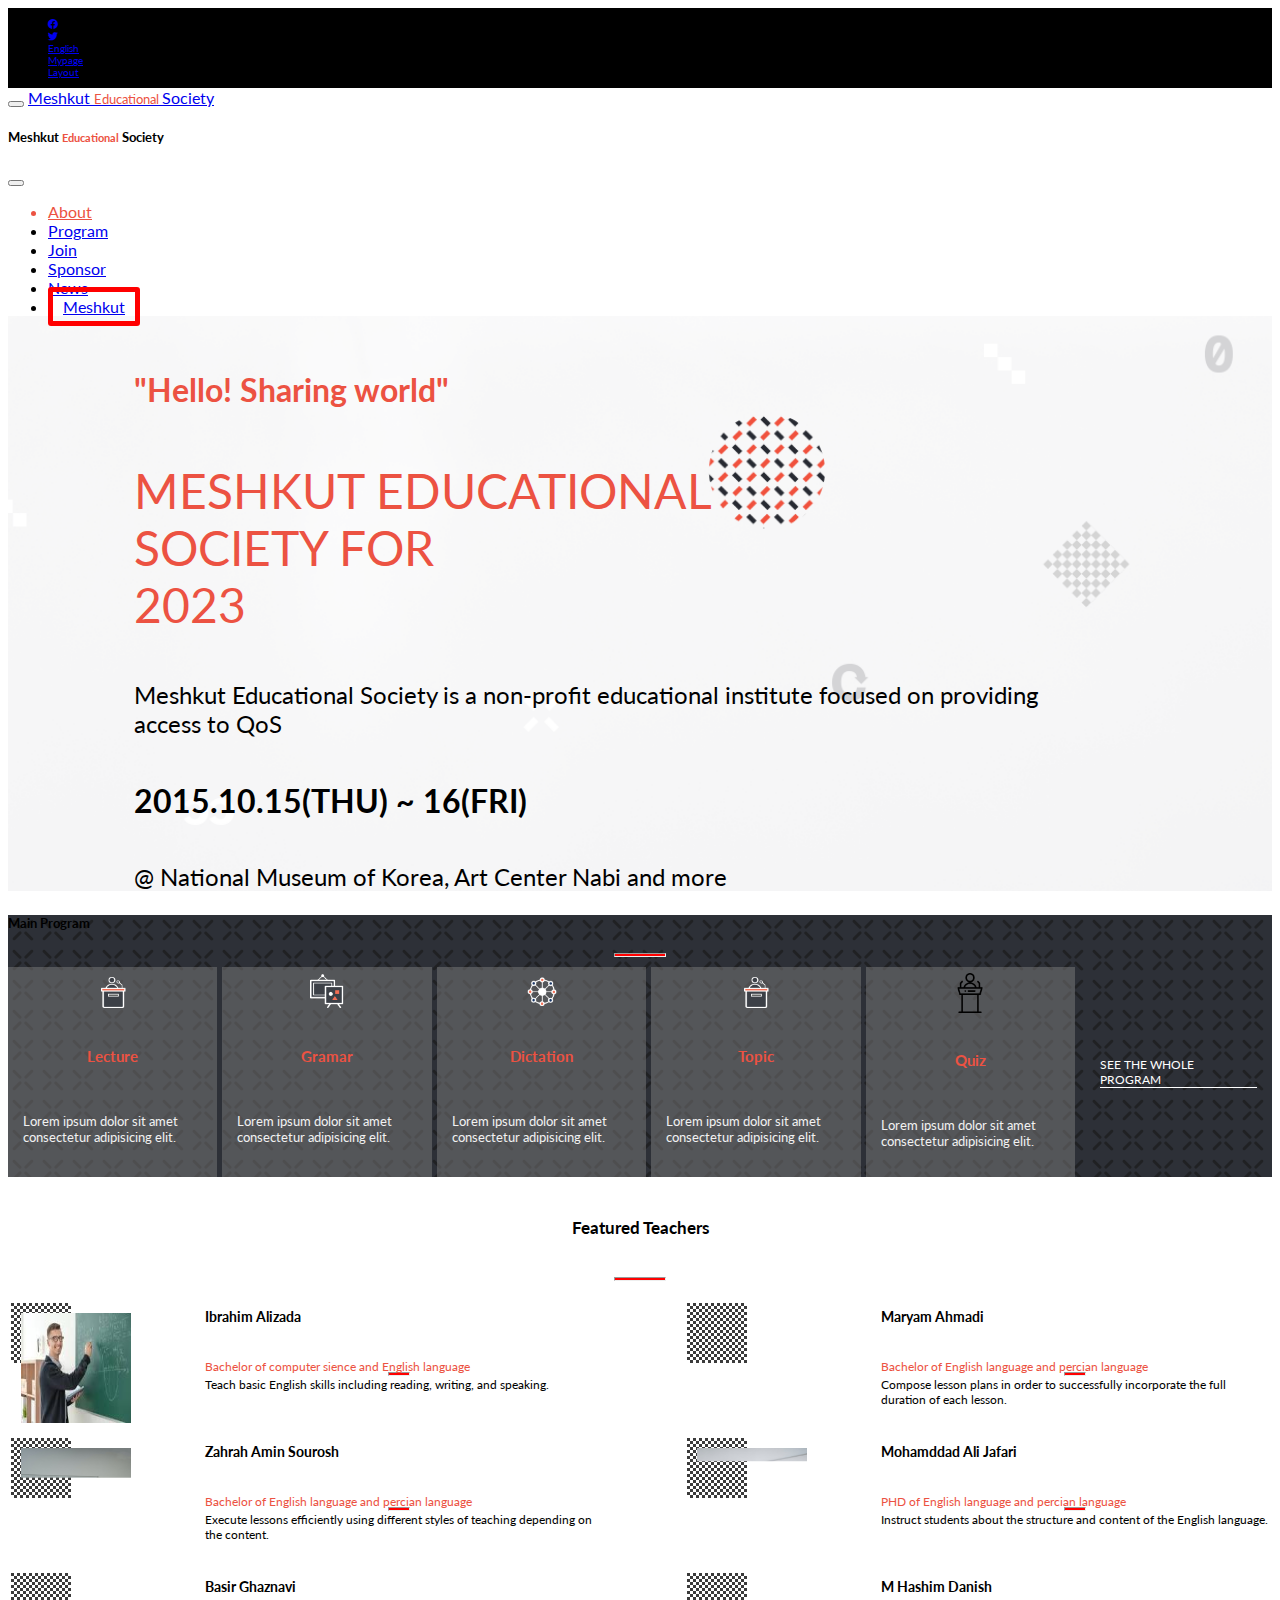
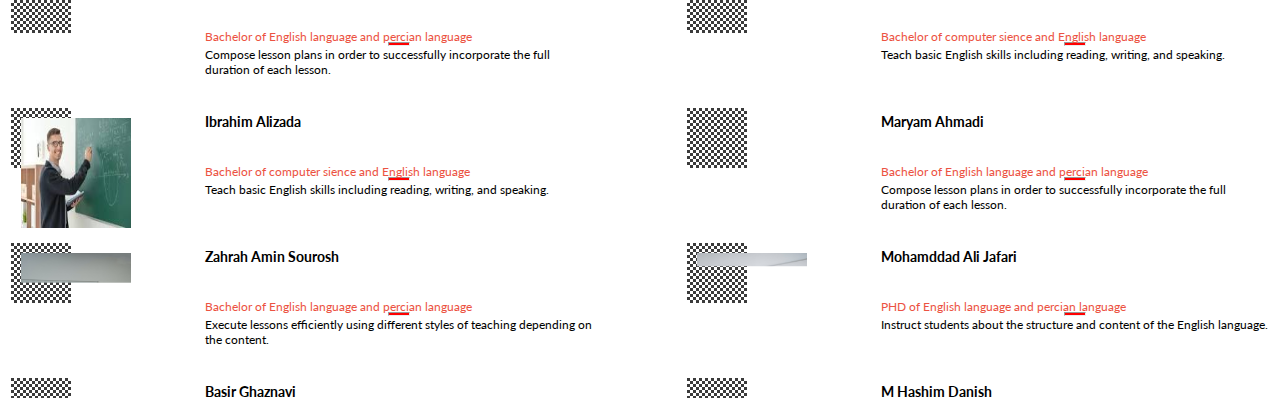
==== commit d95d9196: "Capstone project is finished" ====
--- a/index.html
+++ b/index.html
@@ -35,7 +35,7 @@
                             <a class="nav-link text-white" href="#">English</a>
                         </li>
                         <li class="nav-item">
-                            <a href="http://www.star.edu.af" class="nav-link text-white">Mypage</a>
+                            <a href="http://www.Meshkut.edu.af" class="nav-link text-white">Mypage</a>
                         </li>
                         <li class="nav-item">
                             <a href="#" class="nav-link text-white">Layout</a>
--- a/style.css
+++ b/style.css
@@ -61,6 +61,15 @@
   height: 2px;
   background-color: red;
   color: red;
+}
+
+.hr1 {
+  width: 20px !important;
+  height: 2px;
+  background-color: red;
+  color: red;
+  margin-top: -4%;
+  margin-bottom: -1%;
 }
 
 .program_section .program {
